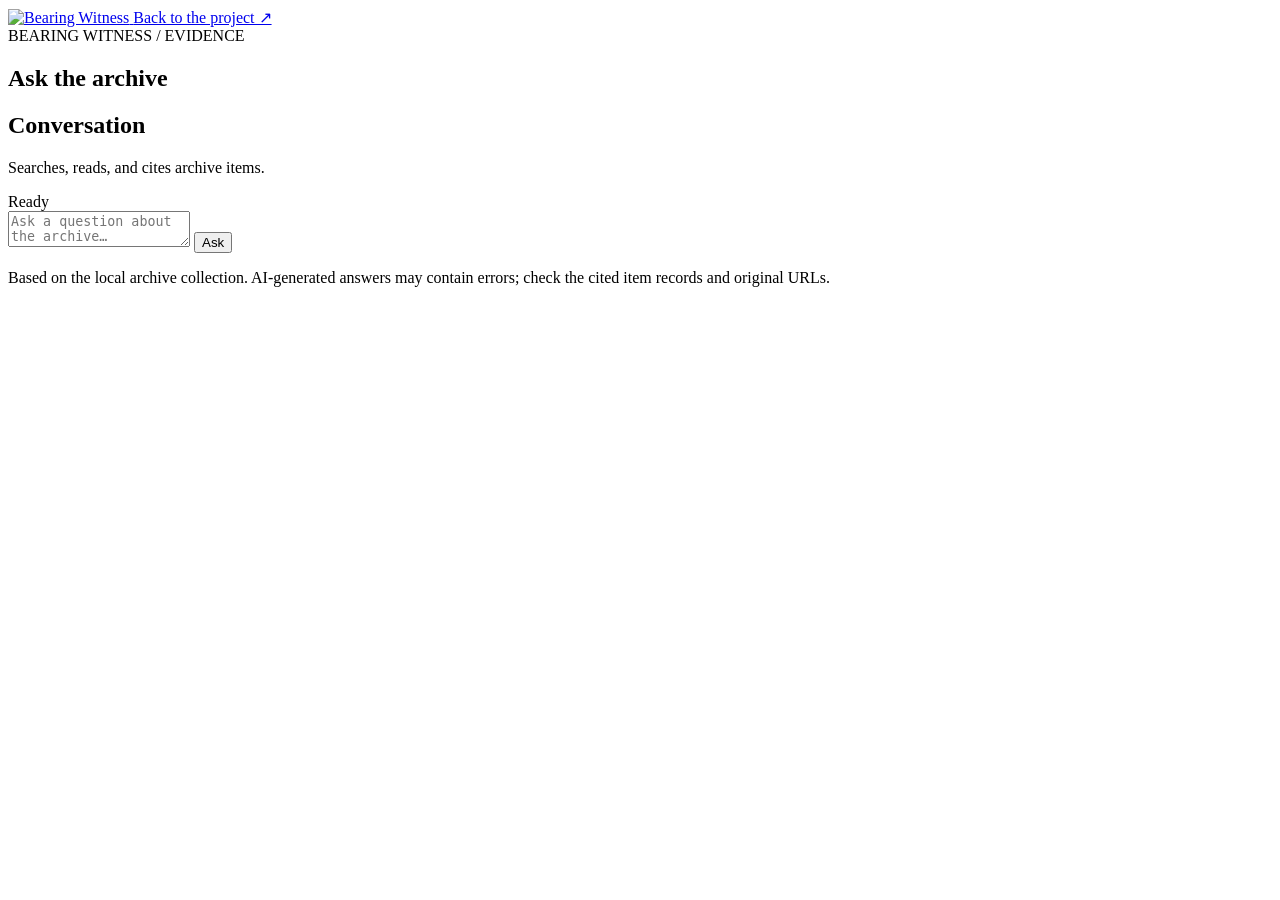
==== src/archivechat/web/static/index.html @ 5f9333d7 "Build archive chat web UI and FAQ tools" ====
<!doctype html>
<html lang="en">
  <head>
    <meta charset="utf-8" />
    <meta name="viewport" content="width=device-width, initial-scale=1" />
    <title>Ask the archive · Bearing Witness</title>
    <link rel="stylesheet" href="/static/styles.css" />
  </head>
  <body>
    <main class="app-shell">
      <header class="bw-header">
        <a href="https://bearing-witness.com/" target="_blank" rel="noopener noreferrer" aria-label="Bearing Witness home">
          <img src="https://bearing-witness.com/wp-content/themes/neve-bearing-witness/assets/img/bw-logo.png" alt="Bearing Witness" />
        </a>
        <a class="bw-back" href="https://bearing-witness.com/" target="_blank" rel="noopener noreferrer">Back to the project ↗</a>
      </header>

      <section class="intro" aria-labelledby="page-title">
        <div class="kicker">BEARING WITNESS / EVIDENCE</div>
        <h1 id="page-title">Ask the archive</h1>
      </section>

      <section class="chat-panel" aria-label="Archive chat">
        <header class="chat-header">
          <div>
            <h2>Conversation</h2>
            <p>Searches, reads, and cites archive items.</p>
          </div>
          <span class="status-pill" id="status">Ready</span>
        </header>
        <div class="messages" id="messages"></div>
        <form class="composer" id="composer">
          <textarea id="question" rows="2" placeholder="Ask a question about the archive…" required></textarea>
          <button type="submit">Ask</button>
        </form>
      </section>

      <p class="note">
        Based on the local archive collection. AI-generated answers may contain errors;
        check the cited item records and original URLs.
      </p>
    </main>
    <script src="/static/app.js"></script>
  </body>
</html>
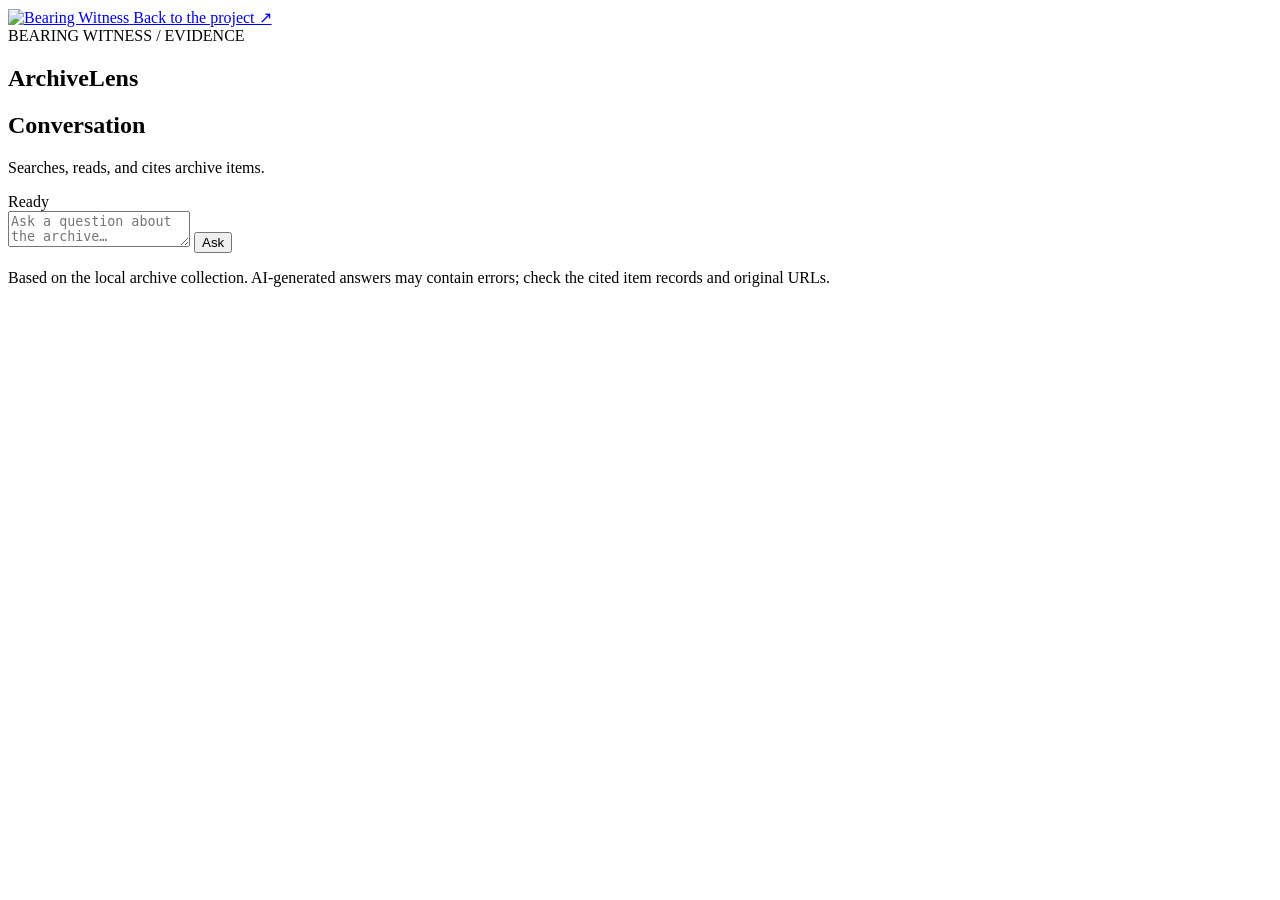
==== commit af74c2fd: "Rename product to ArchiveLens" ====
--- a/src/archivechat/web/static/index.html
+++ b/src/archivechat/web/static/index.html
@@ -3,7 +3,10 @@
   <head>
     <meta charset="utf-8" />
     <meta name="viewport" content="width=device-width, initial-scale=1" />
-    <title>Ask the archive · Bearing Witness</title>
+    <title>ArchiveLens · Bearing Witness</title>
+    <link rel="preconnect" href="https://fonts.googleapis.com" />
+    <link rel="preconnect" href="https://fonts.gstatic.com" crossorigin />
+    <link href="https://fonts.googleapis.com/css2?family=Figtree:wght@300;400;500;600;700&family=IBM+Plex+Sans:wght@400;500;600;700&display=swap" rel="stylesheet" />
     <link rel="stylesheet" href="/static/styles.css" />
   </head>
   <body>
@@ -17,10 +20,10 @@
 
       <section class="intro" aria-labelledby="page-title">
         <div class="kicker">BEARING WITNESS / EVIDENCE</div>
-        <h1 id="page-title">Ask the archive</h1>
+        <h1 id="page-title">ArchiveLens</h1>
       </section>
 
-      <section class="chat-panel" aria-label="Archive chat">
+      <section class="chat-panel" aria-label="ArchiveLens chat">
         <header class="chat-header">
           <div>
             <h2>Conversation</h2>
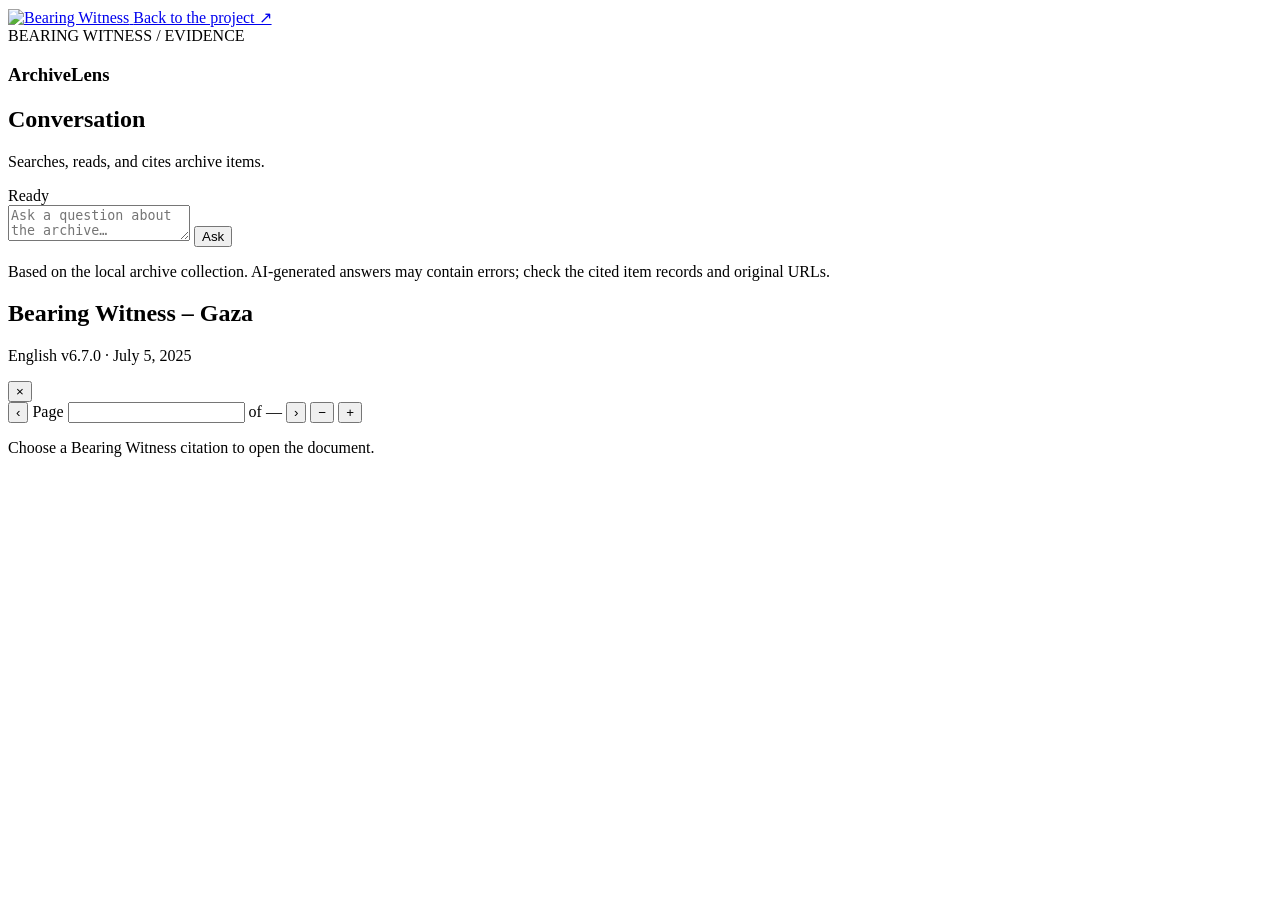
==== commit 8cbbcb9d: "Add configurable ArchiveLens document experience" ====
--- a/src/archivechat/web/static/index.html
+++ b/src/archivechat/web/static/index.html
@@ -10,38 +10,64 @@
     <link rel="stylesheet" href="/static/styles.css" />
   </head>
   <body>
-    <main class="app-shell">
-      <header class="bw-header">
-        <a href="https://bearing-witness.com/" target="_blank" rel="noopener noreferrer" aria-label="Bearing Witness home">
-          <img src="https://bearing-witness.com/wp-content/themes/neve-bearing-witness/assets/img/bw-logo.png" alt="Bearing Witness" />
-        </a>
-        <a class="bw-back" href="https://bearing-witness.com/" target="_blank" rel="noopener noreferrer">Back to the project ↗</a>
-      </header>
+    <main class="app-shell" id="app-shell">
+      <div class="workspace" id="workspace">
+        <section class="chat-workspace" aria-label="ArchiveLens chat workspace">
+          <header class="bw-header">
+            <a href="https://bearing-witness.com/" target="_blank" rel="noopener noreferrer" aria-label="Bearing Witness home">
+              <img src="https://bearing-witness.com/wp-content/themes/neve-bearing-witness/assets/img/bw-logo.png" alt="Bearing Witness" />
+            </a>
+            <a class="bw-back" href="https://bearing-witness.com/" target="_blank" rel="noopener noreferrer">Back to the project ↗</a>
+          </header>
 
-      <section class="intro" aria-labelledby="page-title">
-        <div class="kicker">BEARING WITNESS / EVIDENCE</div>
-        <h1 id="page-title">ArchiveLens</h1>
-      </section>
+          <section class="intro" aria-labelledby="page-title">
+            <div class="kicker">BEARING WITNESS / EVIDENCE</div>
+            <h1 id="page-title">ArchiveLens</h1>
+          </section>
 
-      <section class="chat-panel" aria-label="ArchiveLens chat">
-        <header class="chat-header">
-          <div>
-            <h2>Conversation</h2>
-            <p>Searches, reads, and cites archive items.</p>
+          <section class="chat-panel" aria-label="ArchiveLens chat">
+            <header class="chat-header">
+              <div>
+                <h2>Conversation</h2>
+                <p>Searches, reads, and cites archive items.</p>
+              </div>
+              <span class="status-pill" id="status">Ready</span>
+            </header>
+            <div class="messages" id="messages"></div>
+            <form class="composer" id="composer">
+              <textarea id="question" rows="2" placeholder="Ask a question about the archive…" required></textarea>
+              <button type="submit">Ask</button>
+            </form>
+          </section>
+
+          <p class="note">
+            Based on the local archive collection. AI-generated answers may contain errors;
+            check the cited item records and original URLs.
+          </p>
+        </section>
+
+        <div class="workspace-divider" id="workspace-divider" role="separator" aria-label="Resize chat and document panes" aria-orientation="vertical" tabindex="0"></div>
+
+        <aside class="document-pane" id="document-pane" aria-label="Bearing Witness document" aria-hidden="true">
+          <header class="document-pane__header">
+            <div>
+              <h2 id="document-title">Bearing Witness – Gaza</h2>
+              <p id="document-version">English v6.7.0 · July 5, 2025</p>
+            </div>
+            <button class="document-pane__close" id="document-close" type="button" aria-label="Close document viewer">×</button>
+          </header>
+          <div class="document-toolbar" aria-label="PDF controls">
+            <button id="document-previous" type="button" aria-label="Previous page">‹</button>
+            <label>Page <input id="document-page" type="number" min="1" inputmode="numeric" aria-label="PDF page number" /> <span id="document-page-count">of —</span></label>
+            <button id="document-next" type="button" aria-label="Next page">›</button>
+            <span class="document-toolbar__spacer"></span>
+            <button id="document-zoom-out" type="button" aria-label="Zoom out">−</button>
+            <button id="document-zoom-in" type="button" aria-label="Zoom in">+</button>
           </div>
-          <span class="status-pill" id="status">Ready</span>
-        </header>
-        <div class="messages" id="messages"></div>
-        <form class="composer" id="composer">
-          <textarea id="question" rows="2" placeholder="Ask a question about the archive…" required></textarea>
-          <button type="submit">Ask</button>
-        </form>
-      </section>
-
-      <p class="note">
-        Based on the local archive collection. AI-generated answers may contain errors;
-        check the cited item records and original URLs.
-      </p>
+          <p class="document-status" id="document-status" aria-live="polite">Choose a Bearing Witness citation to open the document.</p>
+          <div class="document-canvas-wrap" id="document-canvas-wrap"><canvas id="document-canvas"></canvas></div>
+        </aside>
+      </div>
     </main>
     <script src="/static/app.js"></script>
   </body>
